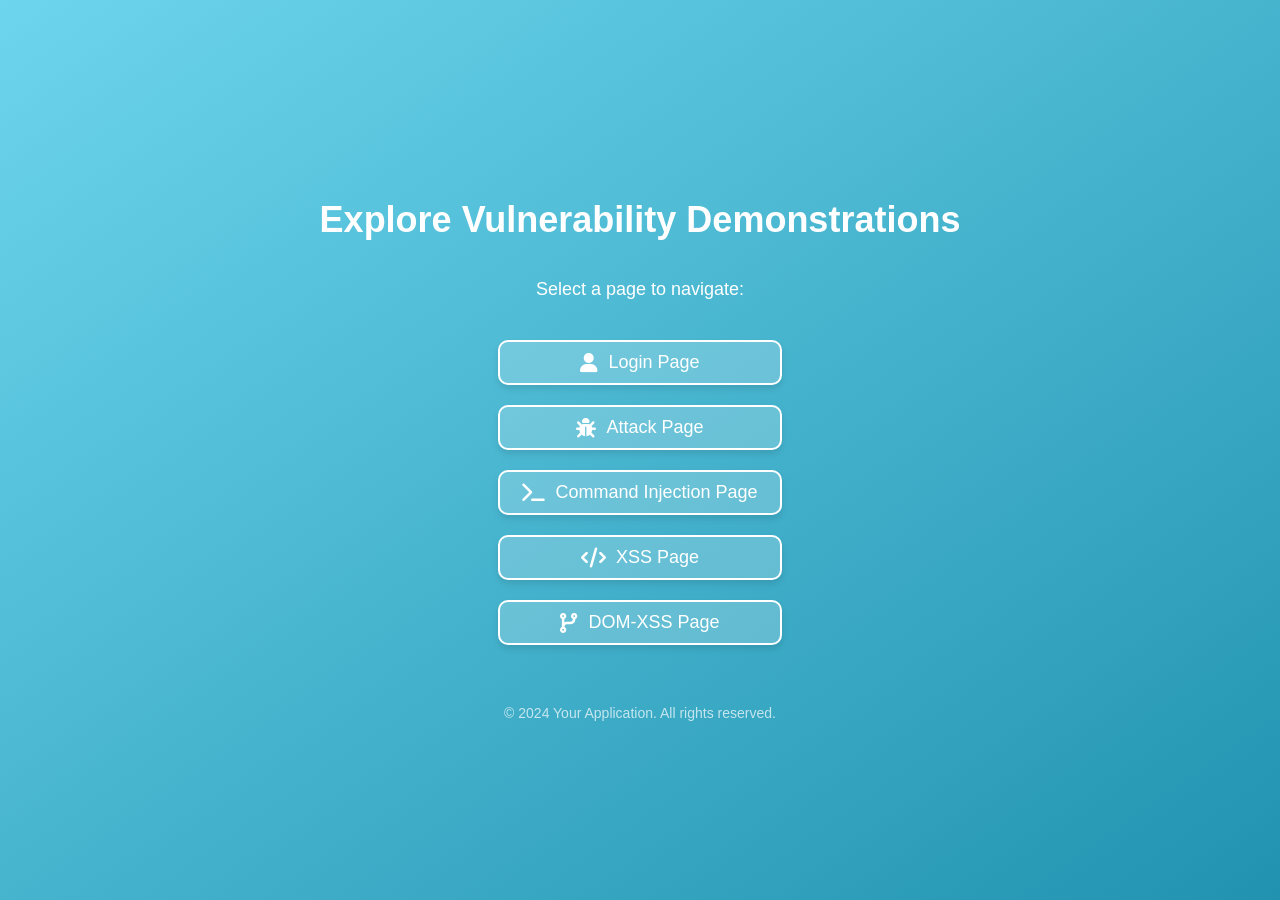
==== src/main/resources/static/index.html @ a2f6d4ea "first commit" ====
<!DOCTYPE html>
<html lang="en">
<head>
    <meta charset="UTF-8">
    <meta name="viewport" content="width=device-width, initial-scale=1.0">
    <title>Navigation Page</title>
    <style>
        body {
            font-family: Arial, sans-serif;
            margin: 0;
            padding: 0;
            background: linear-gradient(to bottom right, #6dd5ed, #2193b0);
            color: white;
            display: flex;
            flex-direction: column;
            align-items: center;
            justify-content: center;
            min-height: 100vh;
        }
        h1 {
            margin: 20px 0;
            font-size: 36px;
        }
        p {
            font-size: 18px;
            margin-bottom: 30px;
        }
        .links {
            display: flex;
            flex-direction: column;
            align-items: center;
        }
        .links a {
            display: flex;
            align-items: center;
            justify-content: center;
            width: 250px;
            padding: 10px 15px;
            margin: 10px 0;
            text-decoration: none;
            font-size: 18px;
            color: white;
            background: rgba(255, 255, 255, 0.2);
            border: 2px solid white;
            border-radius: 10px;
            transition: 0.3s ease;
            box-shadow: 0 4px 6px rgba(0, 0, 0, 0.1);
        }
        .links a:hover {
            background: white;
            color: #2193b0;
            transform: scale(1.05);
        }
        .links a i {
            margin-right: 10px;
            font-size: 20px;
        }
        footer {
            margin-top: 50px;
            font-size: 14px;
            color: rgba(255, 255, 255, 0.7);
        }
    </style>
    <!-- Add Font Awesome for Icons -->
    <link href="https://cdnjs.cloudflare.com/ajax/libs/font-awesome/6.0.0-beta3/css/all.min.css" rel="stylesheet">
</head>
<body>
    <h1>Explore Vulnerability Demonstrations</h1>
    <p>Select a page to navigate:</p>
    <div class="links">
        <a href="/login.html"><i class="fas fa-user"></i> Login Page</a>
        <a href="/attack.html"><i class="fas fa-bug"></i> Attack Page</a>
        <a href="/command-injection.html"><i class="fas fa-terminal"></i> Command Injection Page</a>
        <a href="/xss.html"><i class="fas fa-code"></i> XSS Page</a>
        <a href="/dom-xss.html"><i class="fas fa-code-branch"></i> DOM-XSS Page</a>
        <!-- Add more links as needed -->
    </div>
    <footer>
        &copy; 2024 Your Application. All rights reserved.
    </footer>
</body>
</html>
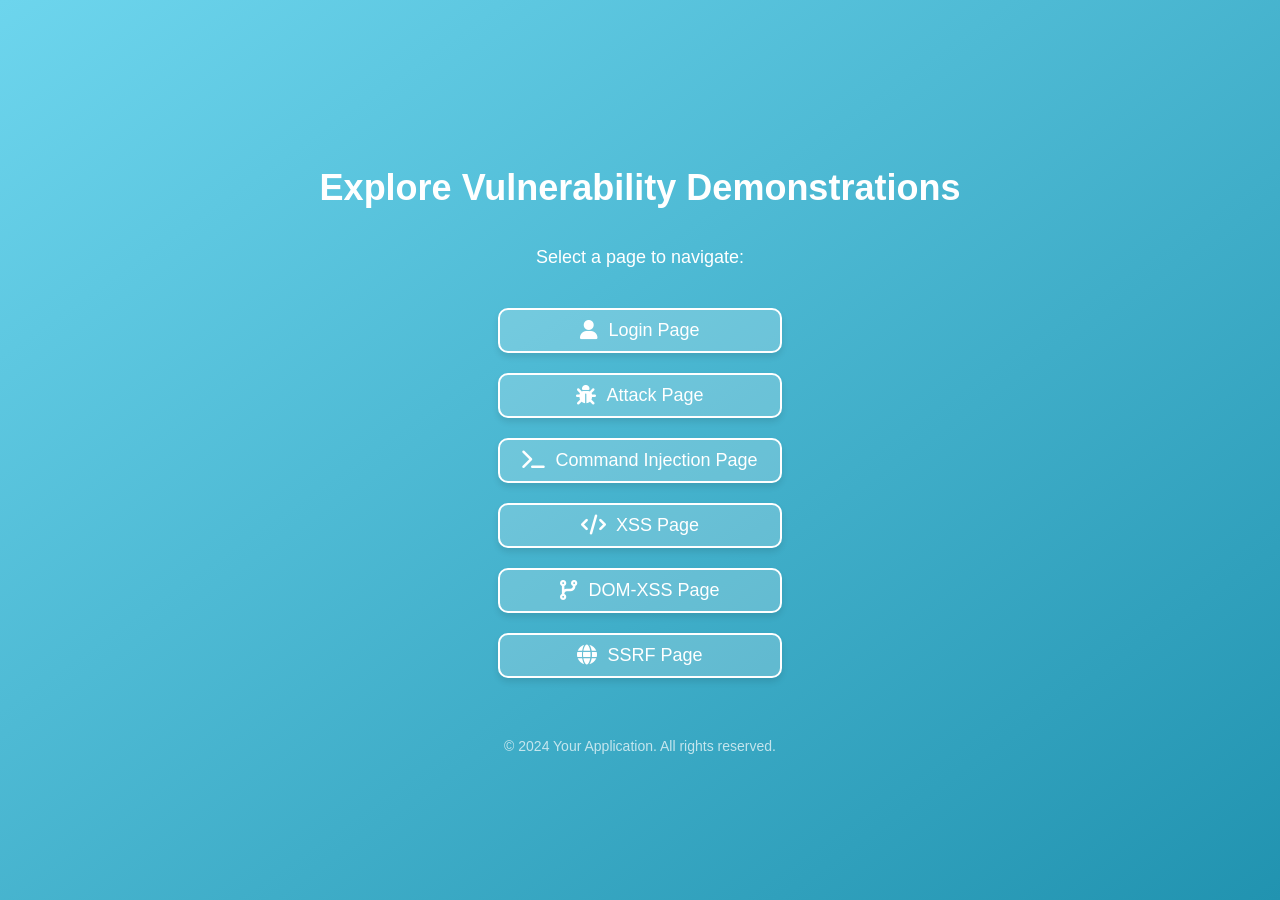
==== commit 49b32492: "New HTML page and controller logic added" ====
--- a/src/main/resources/static/index.html
+++ b/src/main/resources/static/index.html
@@ -73,6 +73,7 @@
         <a href="/command-injection.html"><i class="fas fa-terminal"></i> Command Injection Page</a>
         <a href="/xss.html"><i class="fas fa-code"></i> XSS Page</a>
         <a href="/dom-xss.html"><i class="fas fa-code-branch"></i> DOM-XSS Page</a>
+        <a href="/fetch-resource.html"><i class="fas fa-globe"></i> SSRF Page</a>
         <!-- Add more links as needed -->
     </div>
     <footer>
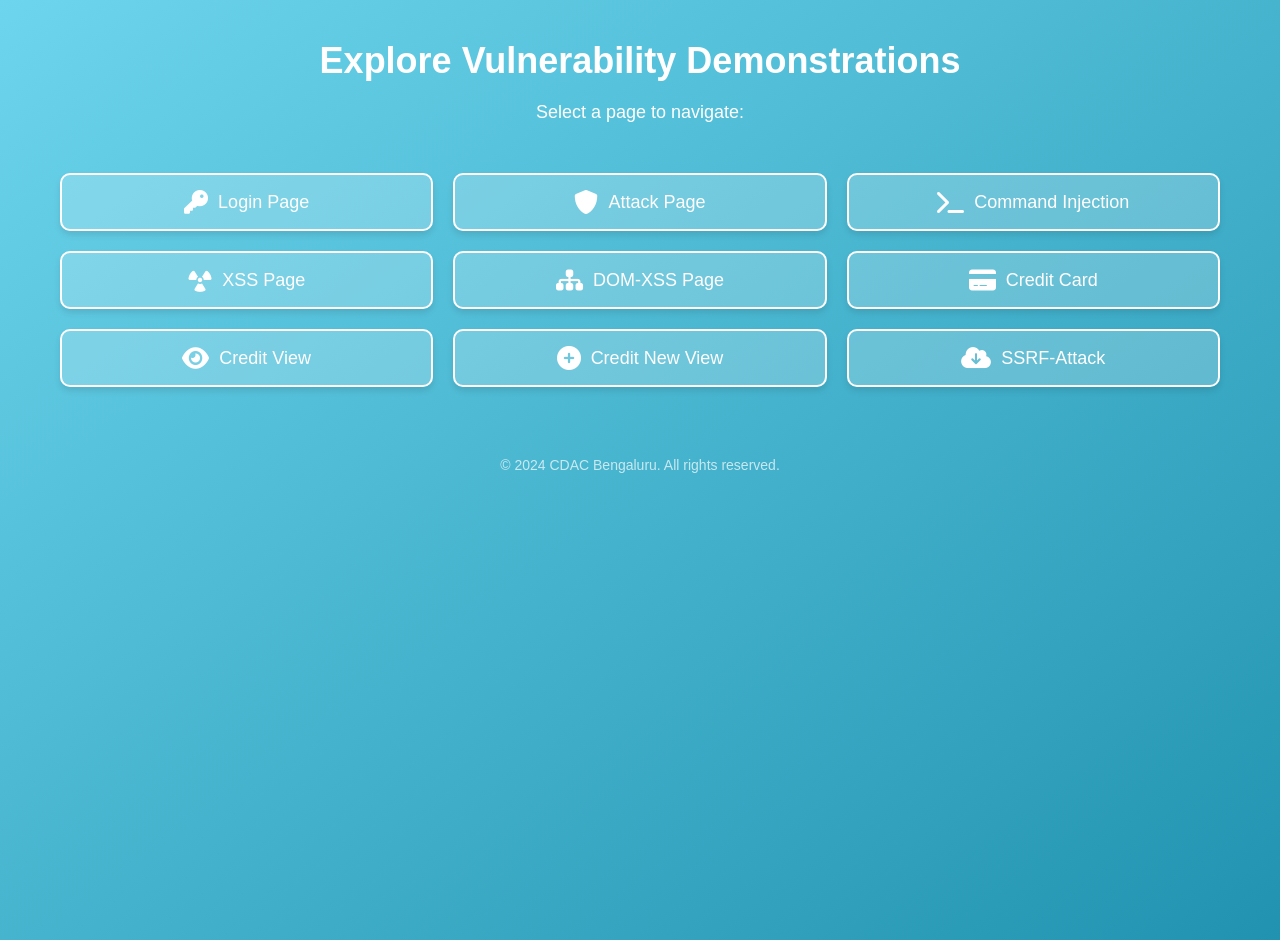
==== commit 12f15a46: "Updated vulnerability demo project" ====
--- a/src/main/resources/static/index.html
+++ b/src/main/resources/static/index.html
@@ -4,39 +4,58 @@
     <meta charset="UTF-8">
     <meta name="viewport" content="width=device-width, initial-scale=1.0">
     <title>Navigation Page</title>
+    <link href="https://cdnjs.cloudflare.com/ajax/libs/font-awesome/6.0.0-beta3/css/all.min.css" rel="stylesheet">
     <style>
         body {
             font-family: Arial, sans-serif;
             margin: 0;
-            padding: 0;
+            padding: 20px;
             background: linear-gradient(to bottom right, #6dd5ed, #2193b0);
             color: white;
-            display: flex;
-            flex-direction: column;
-            align-items: center;
-            justify-content: center;
             min-height: 100vh;
         }
+
+        .container {
+            max-width: 1200px;
+            margin: 0 auto;
+        }
+
         h1 {
+            text-align: center;
             margin: 20px 0;
             font-size: 36px;
         }
+
         p {
+            text-align: center;
             font-size: 18px;
             margin-bottom: 30px;
         }
+
         .links {
-            display: flex;
-            flex-direction: column;
-            align-items: center;
+            display: grid;
+            grid-template-columns: repeat(3, 1fr);
+            gap: 20px;
+            padding: 20px;
         }
+
+        @media (max-width: 768px) {
+            .links {
+                grid-template-columns: repeat(2, 1fr);
+            }
+        }
+
+        @media (max-width: 480px) {
+            .links {
+                grid-template-columns: 1fr;
+            }
+        }
+
         .links a {
             display: flex;
             align-items: center;
             justify-content: center;
-            width: 250px;
-            padding: 10px 15px;
-            margin: 10px 0;
+            padding: 15px;
             text-decoration: none;
             font-size: 18px;
             color: white;
@@ -46,38 +65,44 @@
             transition: 0.3s ease;
             box-shadow: 0 4px 6px rgba(0, 0, 0, 0.1);
         }
+
         .links a:hover {
             background: white;
             color: #2193b0;
             transform: scale(1.05);
         }
+
         .links a i {
             margin-right: 10px;
-            font-size: 20px;
+            font-size: 24px;
         }
+
         footer {
+            text-align: center;
             margin-top: 50px;
             font-size: 14px;
             color: rgba(255, 255, 255, 0.7);
         }
     </style>
-    <!-- Add Font Awesome for Icons -->
-    <link href="https://cdnjs.cloudflare.com/ajax/libs/font-awesome/6.0.0-beta3/css/all.min.css" rel="stylesheet">
 </head>
 <body>
-    <h1>Explore Vulnerability Demonstrations</h1>
-    <p>Select a page to navigate:</p>
-    <div class="links">
-        <a href="/login.html"><i class="fas fa-user"></i> Login Page</a>
-        <a href="/attack.html"><i class="fas fa-bug"></i> Attack Page</a>
-        <a href="/command-injection.html"><i class="fas fa-terminal"></i> Command Injection Page</a>
-        <a href="/xss.html"><i class="fas fa-code"></i> XSS Page</a>
-        <a href="/dom-xss.html"><i class="fas fa-code-branch"></i> DOM-XSS Page</a>
-        <a href="/fetch-resource.html"><i class="fas fa-globe"></i> SSRF Page</a>
-        <!-- Add more links as needed -->
+    <div class="container">
+        <h1>Explore Vulnerability Demonstrations</h1>
+        <p>Select a page to navigate:</p>
+        <div class="links">
+            <a href="/login.html"><i class="fas fa-key"></i> Login Page</a>
+            <a href="/attack.html"><i class="fas fa-shield-alt"></i> Attack Page</a>
+            <a href="/command-injection.html"><i class="fas fa-terminal"></i> Command Injection</a>
+            <a href="/xss.html"><i class="fas fa-radiation"></i> XSS Page</a>
+            <a href="/dom-xss.html"><i class="fas fa-sitemap"></i> DOM-XSS Page</a>
+            <a href="/credit.html"><i class="fas fa-credit-card"></i> Credit Card</a>
+            <a href="/viewcredit.html"><i class="fas fa-eye"></i> Credit View</a>
+            <a href="/newview.html"><i class="fas fa-plus-circle"></i> Credit New View</a>
+            <a href="/fetch-resource.html"><i class="fas fa-cloud-download-alt"></i> SSRF-Attack</a>
+        </div>
+        <footer>
+            &copy; 2024 CDAC Bengaluru. All rights reserved.
+        </footer>
     </div>
-    <footer>
-        &copy; 2024 Your Application. All rights reserved.
-    </footer>
 </body>
-</html>
+</html>
